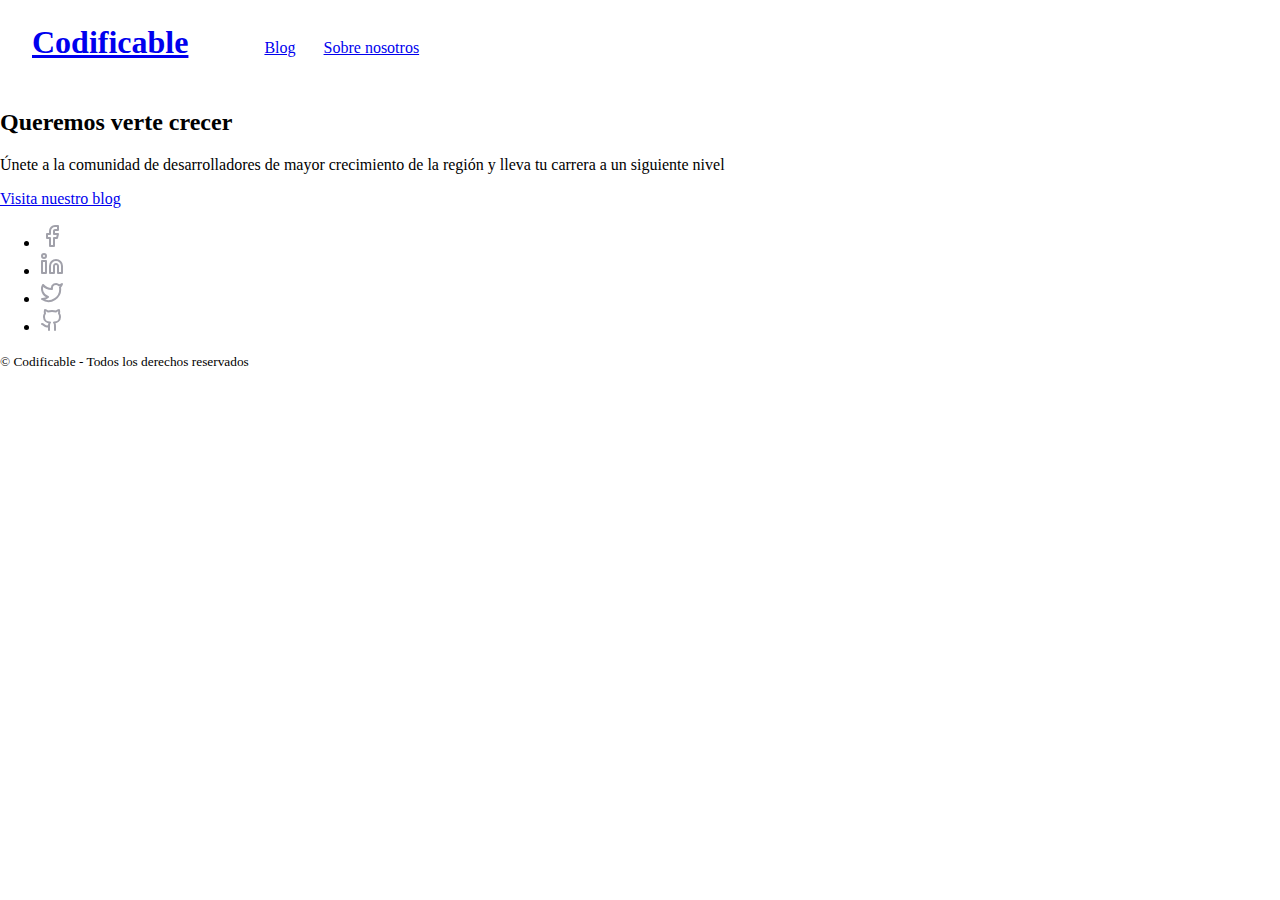
==== index.html @ c132bf90 "feat: add styles for header" ====
<!DOCTYPE html>
<html lang="en">
  <head>
    <meta charset="UTF-8" />
    <meta name="viewport" content="width=device-width, initial-scale=1.0" />
    <title>Codificable</title>
    <link rel="stylesheet" href="style.css" />
  </head>
  <body>
    <header class="header">
      <h1 class="logo"><a href="/index.html">Codificable</a></h1>
      <nav class="navigation">
        <ul>
          <li><a href="/blog/index.html">Blog</a></li>
          <li><a href="#">Sobre nosotros</a></li>
        </ul>
      </nav>
    </header>
    <main>
      <div>
        <h2>Queremos verte crecer</h2>
        <p>
          Únete a la comunidad de desarrolladores de mayor crecimiento de la
          región y lleva tu carrera a un siguiente nivel
        </p>
        <a href="/blog/index.html">Visita nuestro blog</a>
      </div>
    </main>
    <footer>
      <ul>
        <li>
          <a href="#"
            ><img src="/assets/icons/facebook.svg" alt="Facebook icon"
          /></a>
        </li>
        <li>
          <a href="#"
            ><img src="/assets/icons/linkedin.svg" alt="LinkedIn icon"
          /></a>
        </li>
        <li>
          <a href="#"
            ><img src="/assets/icons/twitter.svg" alt="Twitter icon"
          /></a>
        </li>
        <li>
          <a href="#"
            ><img src="/assets/icons/github.svg" alt="GitHub icon"
          /></a>
        </li>
      </ul>
      <small>&copy; Codificable - Todos los derechos reservados</small>
    </footer>
  </body>
</html>
---- style.css ----
body {
  margin: 0;
}

/* HEADER */
.header {
  padding: 24px 32px;
}

.header > * {
  display: inline-block;
}

.logo {
  margin: 0;
  margin-right: 64px;
}

.navigation ul {
  list-style: none;
  padding: 0;
  margin: 0;
}

.navigation li {
  display: inline-block;
  padding: 8px;
  margin-right: 8px;
}
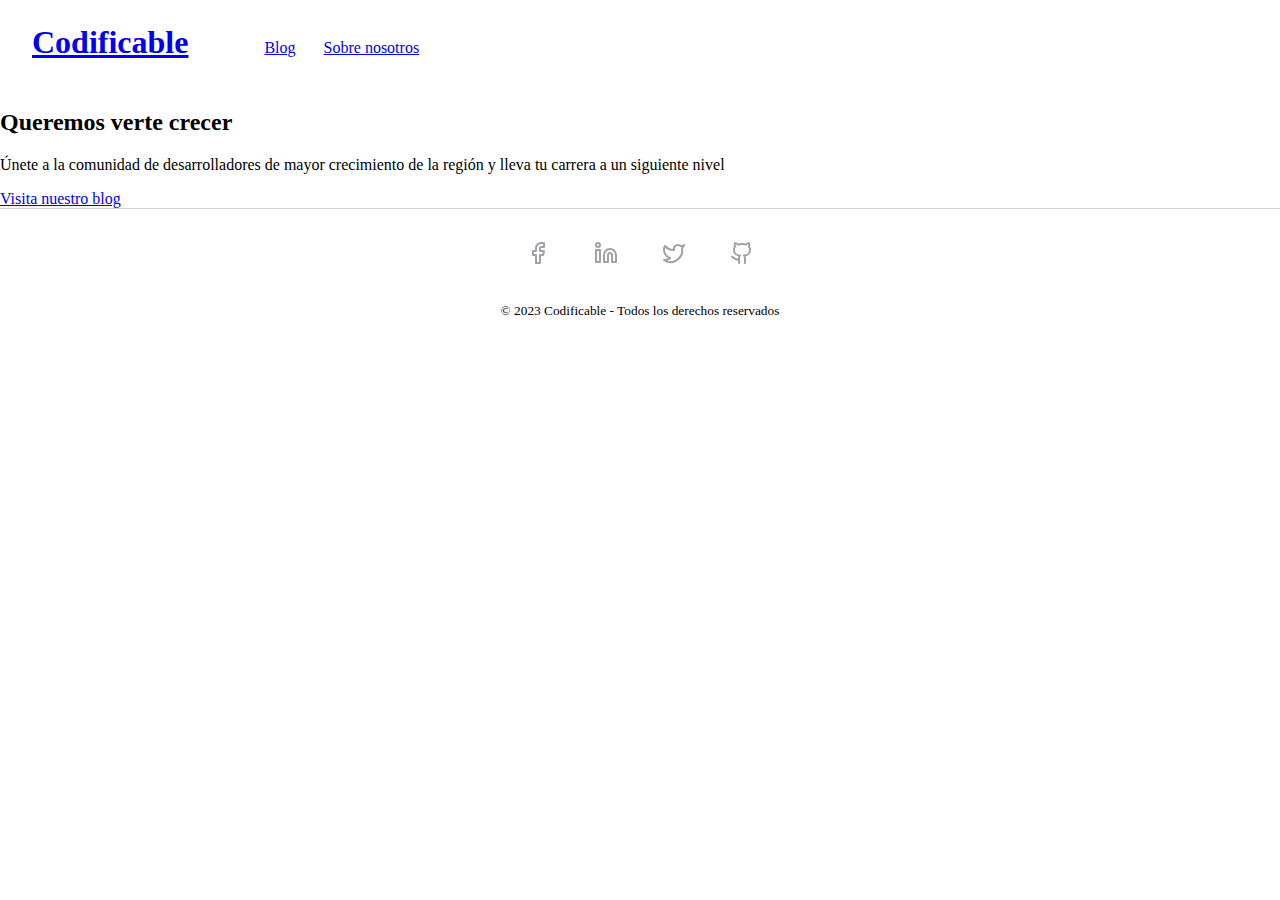
==== commit c7f6d244: "feat: add styles for footer" ====
--- a/index.html
+++ b/index.html
@@ -26,8 +26,8 @@
         <a href="/blog/index.html">Visita nuestro blog</a>
       </div>
     </main>
-    <footer>
-      <ul>
+    <footer class="footer">
+      <ul class="social-links">
         <li>
           <a href="#"
             ><img src="/assets/icons/facebook.svg" alt="Facebook icon"
@@ -49,7 +49,7 @@
           /></a>
         </li>
       </ul>
-      <small>&copy; Codificable - Todos los derechos reservados</small>
+      <small>&copy; 2023 Codificable - Todos los derechos reservados</small>
     </footer>
   </body>
 </html>
--- a/style.css
+++ b/style.css
@@ -1,10 +1,21 @@
+* {
+  box-sizing: border-box;
+}
+
+html {
+  height: 100%;
+}
+
 body {
   margin: 0;
+  height: 100%;
 }
 
 /* HEADER */
 .header {
   padding: 24px 32px;
+  max-width: 1280px;
+  margin-inline: auto;
 }
 
 .header > * {
@@ -27,3 +38,30 @@
   padding: 8px;
   margin-right: 8px;
 }
+
+/* Footer */
+
+.footer {
+  padding: 32px;
+  text-align: center;
+  max-width: 1280px;
+  margin-inline: auto;
+  border-top: 1px solid #d4d4d8;
+}
+
+.social-links {
+  list-style: none;
+  margin: 0 auto;
+  margin-bottom: 32px;
+  padding: 0;
+  width: fit-content;
+}
+
+.social-links li {
+  display: inline-block;
+  margin-right: 40px;
+}
+
+.social-links li:last-child {
+  margin-right: 0px;
+}
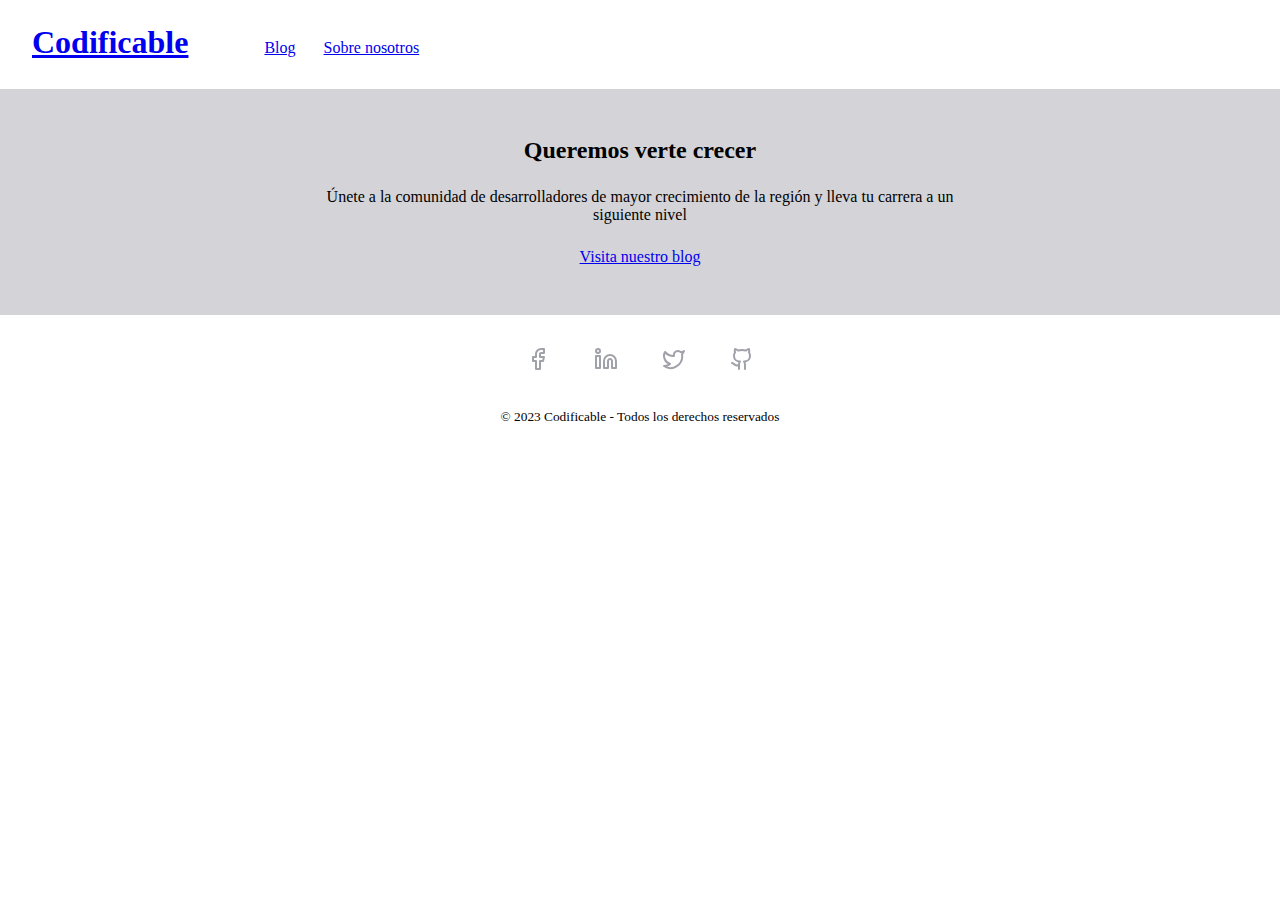
==== commit 16f16960: "feat: refactor using BEM + content styles" ====
--- a/index.html
+++ b/index.html
@@ -8,7 +8,7 @@
   </head>
   <body>
     <header class="header">
-      <h1 class="logo"><a href="/index.html">Codificable</a></h1>
+      <h1 class="header__logo"><a href="/index.html">Codificable</a></h1>
       <nav class="navigation">
         <ul>
           <li><a href="/blog/index.html">Blog</a></li>
@@ -16,17 +16,23 @@
         </ul>
       </nav>
     </header>
+
     <main>
-      <div>
-        <h2>Queremos verte crecer</h2>
-        <p>
-          Únete a la comunidad de desarrolladores de mayor crecimiento de la
-          región y lleva tu carrera a un siguiente nivel
-        </p>
-        <a href="/blog/index.html">Visita nuestro blog</a>
-      </div>
+      <section class="section hero">
+        <div class="container">
+          <div class="hero__content hero--center">
+            <h2 class="hero__title">Queremos verte crecer</h2>
+            <p class="hero__lead">
+              Únete a la comunidad de desarrolladores de mayor crecimiento de la
+              región y lleva tu carrera a un siguiente nivel
+            </p>
+            <a href="/blog/index.html">Visita nuestro blog</a>
+          </div>
+        </div>
+      </section>
     </main>
-    <footer class="footer">
+
+    <footer class="container footer">
       <ul class="social-links">
         <li>
           <a href="#"
--- a/style.css
+++ b/style.css
@@ -1,17 +1,25 @@
+/* General Styles */
 * {
   box-sizing: border-box;
 }
 
-html {
-  height: 100%;
-}
-
 body {
   margin: 0;
-  height: 100%;
-}
-
-/* HEADER */
+}
+
+/* General Blocks */
+
+.section {
+  padding-block: 48px;
+}
+
+.container {
+  padding-inline: 32px;
+  max-width: 1280px;
+  margin-inline: auto;
+}
+
+/* Header */
 .header {
   padding: 24px 32px;
   max-width: 1280px;
@@ -22,10 +30,12 @@
   display: inline-block;
 }
 
-.logo {
+.header__logo {
   margin: 0;
   margin-right: 64px;
 }
+
+/* Navigation */
 
 .navigation ul {
   list-style: none;
@@ -42,17 +52,19 @@
 /* Footer */
 
 .footer {
-  padding: 32px;
+  padding-block: 32px;
   text-align: center;
-  max-width: 1280px;
-  margin-inline: auto;
   border-top: 1px solid #d4d4d8;
 }
 
+.footer .social-links {
+  margin: 0 auto;
+  margin-bottom: 32px;
+}
+
+/* Social Links */
 .social-links {
   list-style: none;
-  margin: 0 auto;
-  margin-bottom: 32px;
   padding: 0;
   width: fit-content;
 }
@@ -65,3 +77,261 @@
 .social-links li:last-child {
   margin-right: 0px;
 }
+
+/* Hero */
+
+.hero {
+  background-color: #d4d4d8;
+}
+
+.container {
+  padding-inline: 32px;
+  max-width: 1280px;
+  margin-inline: auto;
+}
+
+.hero__content {
+  max-width: 672px;
+}
+
+.hero__title {
+  margin-top: 0;
+  margin-bottom: 24px;
+}
+
+.hero__lead {
+  margin-block: 24px;
+}
+
+.hero--center {
+  text-align: center;
+  margin-inline: auto;
+}
+
+/* Articles section */
+
+.articles-section {
+  max-width: 672px;
+  margin-inline: auto;
+}
+
+.articles-section > hr {
+  margin-block: 48px;
+}
+
+.articles-section__title {
+  margin: 0;
+}
+
+/* Article summary */
+
+.article-summary {
+  max-width: 576px;
+}
+
+.article-summary .article-metadata {
+  margin-bottom: 12px;
+}
+
+/* Article metadata */
+
+.article-metadata__date {
+  margin-right: 16px;
+}
+
+/* Category tag */
+.category-tag {
+  display: inline-block;
+  padding: 6px 12px;
+  background-color: #fafafa;
+  border-radius: 9999px;
+}
+
+.article-summary__content {
+  display: block;
+}
+
+.article-summary__title {
+  margin-top: 0px;
+  margin-bottom: 20px;
+}
+
+.article-summary__text {
+  margin-top: 20px;
+  margin-bottom: 0px;
+}
+
+.article-summary__footer {
+  margin-top: 32px;
+}
+
+/* Author */
+
+.author > * {
+  display: inline-block;
+}
+
+.author__avatar {
+  width: 48px;
+  height: 48px;
+  object-fit: cover;
+  border-radius: 50%;
+}
+
+.author__info {
+  margin-left: 16px;
+}
+
+.author__info > * {
+  display: block;
+}
+
+/* Article section */
+
+.article {
+  max-width: 672px;
+  margin-inline: auto;
+}
+
+.article__header {
+  margin-bottom: 16px;
+}
+
+.article__header .article-metadata {
+  margin-bottom: 8px;
+}
+
+/* Content */
+
+.content h1 {
+  margin-top: 0;
+  margin-bottom: 32px;
+}
+
+.content h2 {
+  margin-top: 48px;
+  margin-bottom: 24px;
+}
+
+.content h3 {
+  margin-top: 32px;
+  margin-bottom: 12px;
+}
+
+.content h3 {
+  margin-top: 24px;
+  margin-bottom: 8px;
+}
+
+.content h2 + *,
+.content h3 + *,
+.content h4 + * {
+  margin-top: 0;
+}
+
+.content img {
+  display: block;
+  max-width: 100%;
+  height: auto;
+  margin-block: 32px;
+  border-radius: 6px;
+}
+
+.content figure {
+  margin-block: 32px;
+}
+
+.content figure img {
+  margin-block: 0;
+}
+
+.content figure figcaption {
+  margin-top: 12;
+  margin-bottom: 0;
+}
+
+.content ol,
+.content ul {
+  margin-block: 20px;
+  padding-left: 32px;
+}
+
+.content li {
+  margin-block: 8px;
+}
+
+.content li p {
+  margin-block: 12px;
+}
+
+.content hr {
+  margin-block: 48px;
+}
+
+.content p {
+  margin-block: 20px;
+}
+
+.content code::before,
+.content code::after {
+  content: "`";
+}
+
+.content pre {
+  margin-block: 24px;
+  padding: 12px 16px;
+  background: #27272a;
+  border-radius: 6px;
+  color: #e4e4e7;
+  overflow: auto;
+}
+
+.content pre code::before,
+.content pre code::after {
+  content: unset;
+}
+
+.content table {
+  margin-block: 32px;
+  width: 100%;
+  text-align: left;
+  border-collapse: collapse;
+}
+
+.content th {
+  padding: 0 8px 8px;
+}
+
+.content th:first-child,
+.content td:first-child {
+  padding-left: 0;
+}
+
+.content th:last-child,
+.content td:last-child {
+  padding-right: 0;
+}
+
+.content td {
+  padding: 8px;
+}
+
+.content th {
+  border-bottom: 1px solid #d4d4d8;
+}
+
+.content td {
+  border-bottom: 1px solid #e4e4e7;
+}
+
+.content tr:last-child td {
+  border-bottom: unset;
+}
+
+.content > *:first-child {
+  margin-top: 0;
+}
+
+.content > *:last-child {
+  margin-bottom: 0;
+}
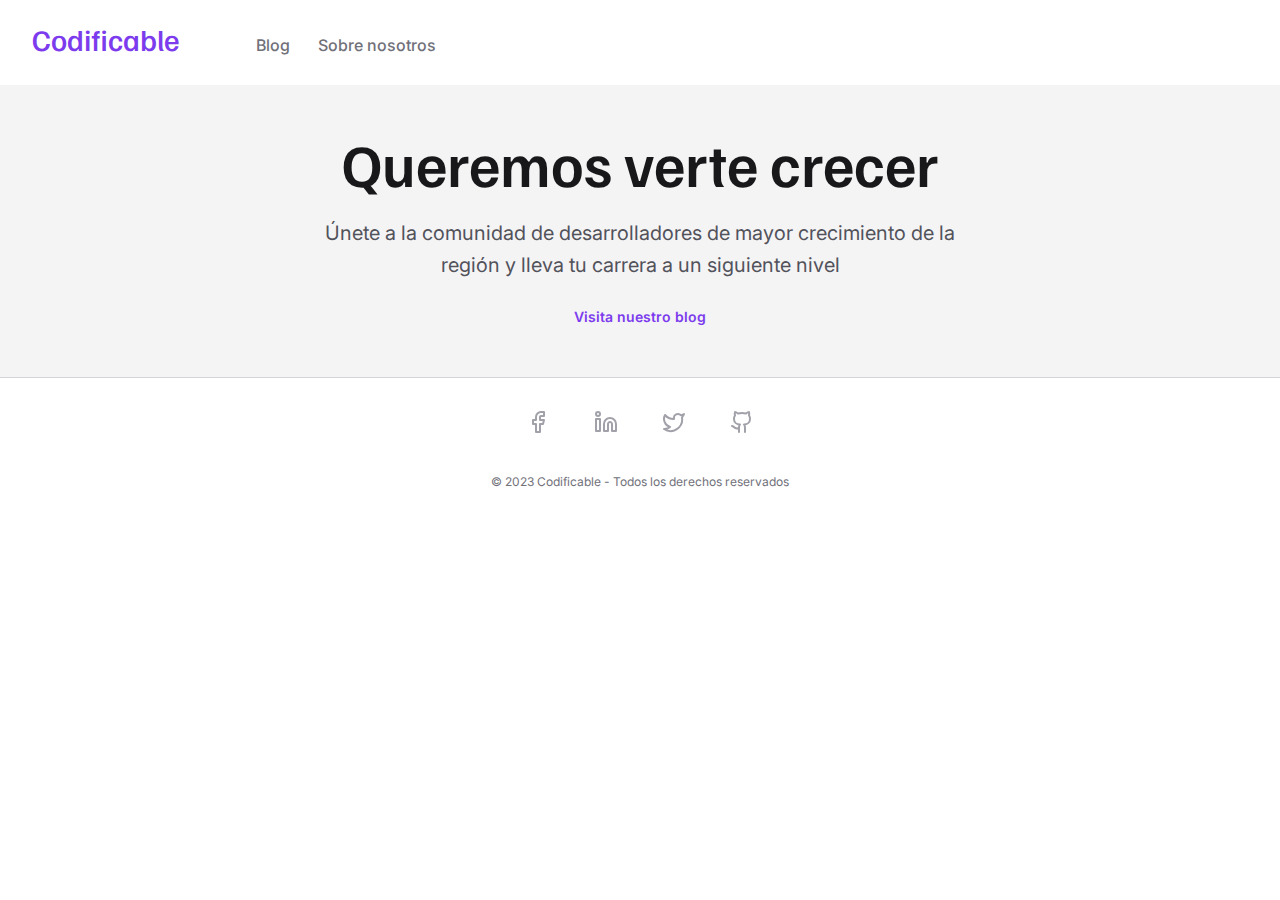
==== commit f086328d: "feat: add typography and colors" ====
--- a/index.html
+++ b/index.html
@@ -26,7 +26,9 @@
               Únete a la comunidad de desarrolladores de mayor crecimiento de la
               región y lleva tu carrera a un siguiente nivel
             </p>
-            <a href="/blog/index.html">Visita nuestro blog</a>
+            <a href="/blog/index.html" class="hero__link"
+              >Visita nuestro blog</a
+            >
           </div>
         </div>
       </section>
@@ -55,7 +57,9 @@
           /></a>
         </li>
       </ul>
-      <small>&copy; 2023 Codificable - Todos los derechos reservados</small>
+      <small class="footer__text"
+        >&copy; 2023 Codificable - Todos los derechos reservados</small
+      >
     </footer>
   </body>
 </html>
--- a/style.css
+++ b/style.css
@@ -1,3 +1,7 @@
+@import url("https://fonts.googleapis.com/css2?family=Inter:wght@400;500;600;700&display=swap");
+@import url("https://fonts.googleapis.com/css2?family=Familjen+Grotesk:wght@600&display=swap");
+@import url("https://fonts.googleapis.com/css2?family=Source+Code+Pro:wght@400;600&display=swap");
+
 /* General Styles */
 * {
   box-sizing: border-box;
@@ -5,6 +9,8 @@
 
 body {
   margin: 0;
+  font-family: "Inter", sans-serif;
+  color: hsla(240, 5%, 34%, 1);
 }
 
 /* General Blocks */
@@ -33,6 +39,21 @@
 .header__logo {
   margin: 0;
   margin-right: 64px;
+
+  color: hsla(262, 83%, 58%, 1);
+  font-family: "Familjen Grotesk", sans-serif;
+  font-size: 30px;
+  font-weight: 500;
+  line-height: 1; /* 100% */
+}
+
+.header__logo a {
+  text-decoration: none;
+  color: inherit;
+}
+
+.header__logo a:hover {
+  color: hsla(263, 70%, 50%, 1);
 }
 
 /* Navigation */
@@ -41,6 +62,11 @@
   list-style: none;
   padding: 0;
   margin: 0;
+
+  color: hsla(240, 4%, 46%, 1);
+  font-size: 16px;
+  font-weight: 500;
+  line-height: 1; /* 100% */
 }
 
 .navigation li {
@@ -49,12 +75,36 @@
   margin-right: 8px;
 }
 
+.navigation a {
+  color: inherit;
+  text-decoration: none;
+}
+
+.navigation a:hover {
+  color: hsla(240, 5%, 34%, 1);
+}
+
+.navigation .active a {
+  color: hsla(262, 83%, 58%, 1);
+}
+
+.navigation .active a:hover {
+  color: hsla(263, 70%, 50%, 1);
+}
+
 /* Footer */
 
 .footer {
   padding-block: 32px;
   text-align: center;
-  border-top: 1px solid #d4d4d8;
+  border-top: 1px solid hsl(240, 5%, 84%);
+
+  color: hsla(240, 4%, 46%, 1);
+}
+
+.footer__text {
+  font-size: 12px;
+  line-height: 20px;
 }
 
 .footer .social-links {
@@ -81,7 +131,7 @@
 /* Hero */
 
 .hero {
-  background-color: #d4d4d8;
+  background-color: hsla(240, 5%, 96%, 1);
 }
 
 .container {
@@ -97,10 +147,32 @@
 .hero__title {
   margin-top: 0;
   margin-bottom: 24px;
+
+  color: hsl(240, 6%, 10%);
+  font-family: "Familjen Grotesk", sans-serif;
+  font-size: 60px;
+  font-weight: 600;
+  line-height: 60px; /* 100% */
 }
 
 .hero__lead {
   margin-block: 24px;
+
+  font-size: 20px;
+  line-height: 32px; /* 160% */
+}
+
+.hero__link {
+  color: hsl(262, 83%, 58%);
+  font-size: 14px;
+  font-weight: 600;
+  line-height: 24px; /* 171.429% */
+  text-decoration: none;
+}
+
+.hero__link:hover {
+  color: hsla(263, 70%, 50%, 1);
+  text-decoration: underline;
 }
 
 .hero--center {
@@ -117,10 +189,17 @@
 
 .articles-section > hr {
   margin-block: 48px;
+  border: 1px solid hsla(240, 6%, 90%, 1);
 }
 
 .articles-section__title {
   margin: 0;
+
+  color: hsl(240, 6%, 10%);
+  font-size: 36px;
+  font-weight: 700;
+  line-height: 40px; /* 111.111% */
+  letter-spacing: -0.9px;
 }
 
 /* Article summary */
@@ -137,28 +216,49 @@
 
 .article-metadata__date {
   margin-right: 16px;
+
+  font-size: 12px;
+  line-height: 16px; /* 133.333% */
 }
 
 /* Category tag */
 .category-tag {
   display: inline-block;
   padding: 6px 12px;
-  background-color: #fafafa;
+  background-color: hsla(0, 0%, 98%, 1);
   border-radius: 9999px;
+
+  font-size: 12px;
+  line-height: 16px; /* 133.333% */
+  color: hsla(240, 5%, 34%, 1);
 }
 
 .article-summary__content {
   display: block;
+  color: inherit;
+  text-decoration: none;
 }
 
 .article-summary__title {
   margin-top: 0px;
   margin-bottom: 20px;
+
+  color: hsl(240, 6%, 10%);
+  font-size: 18px;
+  font-weight: 600;
+  line-height: 24px; /* 133.333% */
+}
+
+.article-summary__content:hover .article-summary__title {
+  color: hsla(263, 70%, 50%, 1);
 }
 
 .article-summary__text {
   margin-top: 20px;
   margin-bottom: 0px;
+
+  font-size: 14px;
+  line-height: 24px; /* 171.429% */
 }
 
 .article-summary__footer {
@@ -180,10 +280,18 @@
 
 .author__info {
   margin-left: 16px;
+
+  font-size: 14px;
+  line-height: 24px; /* 171.429% */
 }
 
 .author__info > * {
   display: block;
+}
+
+.author_name {
+  color: hsl(240, 6%, 10%);
+  font-weight: 600;
 }
 
 /* Article section */
@@ -203,24 +311,50 @@
 
 /* Content */
 
+.content {
+  color: hsl(240, 5%, 26%);
+  font-size: 16px;
+  line-height: 28px;
+}
+
 .content h1 {
   margin-top: 0;
   margin-bottom: 32px;
+
+  color: hsl(240, 6%, 10%);
+  font-weight: 800;
+  font-size: 36px;
+  line-height: 40px;
 }
 
 .content h2 {
   margin-top: 48px;
   margin-bottom: 24px;
+
+  color: hsl(240, 6%, 10%);
+  font-weight: 700;
+  font-size: 24px;
+  line-height: 32px;
 }
 
 .content h3 {
   margin-top: 32px;
   margin-bottom: 12px;
-}
-
-.content h3 {
+
+  color: hsl(240, 6%, 10%);
+  font-weight: 600;
+  font-size: 20px;
+  line-height: 32px;
+}
+
+.content h4 {
   margin-top: 24px;
   margin-bottom: 8px;
+
+  color: hsl(240, 6%, 10%);
+  font-weight: 600;
+  font-size: 16px;
+  line-height: 24px;
 }
 
 .content h2 + *,
@@ -248,6 +382,10 @@
 .content figure figcaption {
   margin-top: 12;
   margin-bottom: 0;
+
+  color: hsl(240, 4%, 46%);
+  font-size: 14px;
+  line-height: 20px; /* 142.857% */
 }
 
 .content ol,
@@ -260,6 +398,14 @@
   margin-block: 8px;
 }
 
+.content ul li::marker {
+  color: hsla(252, 95%, 85%, 1);
+}
+
+.content ol li::marker {
+  color: hsla(258, 90%, 66%, 1);
+}
+
 .content li p {
   margin-block: 12px;
 }
@@ -270,6 +416,24 @@
 
 .content p {
   margin-block: 20px;
+}
+
+.content strong {
+  color: hsla(240, 6%, 10%, 1);
+  font-weight: 600;
+}
+
+.content a {
+  color: hsla(262, 83%, 58%, 1);
+  font-weight: 500;
+}
+
+.content code {
+  color: hsl(240, 6%, 10%);
+  font-family: "Source Code Pro", monospace;
+  font-size: 14px;
+  font-weight: 600;
+  line-height: 28px;
 }
 
 .content code::before,
@@ -282,8 +446,16 @@
   padding: 12px 16px;
   background: #27272a;
   border-radius: 6px;
-  color: #e4e4e7;
   overflow: auto;
+
+  color: hsl(240, 6%, 90%);
+  font-family: "Source Code Pro", monospace;
+  font-size: 14px;
+  line-height: 28px; /* 200% */
+}
+
+.content pre code {
+  all: unset;
 }
 
 .content pre code::before,
@@ -300,6 +472,11 @@
 
 .content th {
   padding: 0 8px 8px;
+
+  color: hsl(240, 6%, 10%);
+  font-size: 14px;
+  font-weight: 600;
+  line-height: 24px; /* 171.429% */
 }
 
 .content th:first-child,
@@ -314,14 +491,19 @@
 
 .content td {
   padding: 8px;
+
+  color: hsl(240, 6%, 10%);
+  font-size: 14px;
+  font-weight: 400;
+  line-height: 24px; /* 171.429% */
 }
 
 .content th {
-  border-bottom: 1px solid #d4d4d8;
+  border-bottom: 1px solid hsl(240, 5%, 84%);
 }
 
 .content td {
-  border-bottom: 1px solid #e4e4e7;
+  border-bottom: 1px solid hsl(240, 6%, 90%);
 }
 
 .content tr:last-child td {
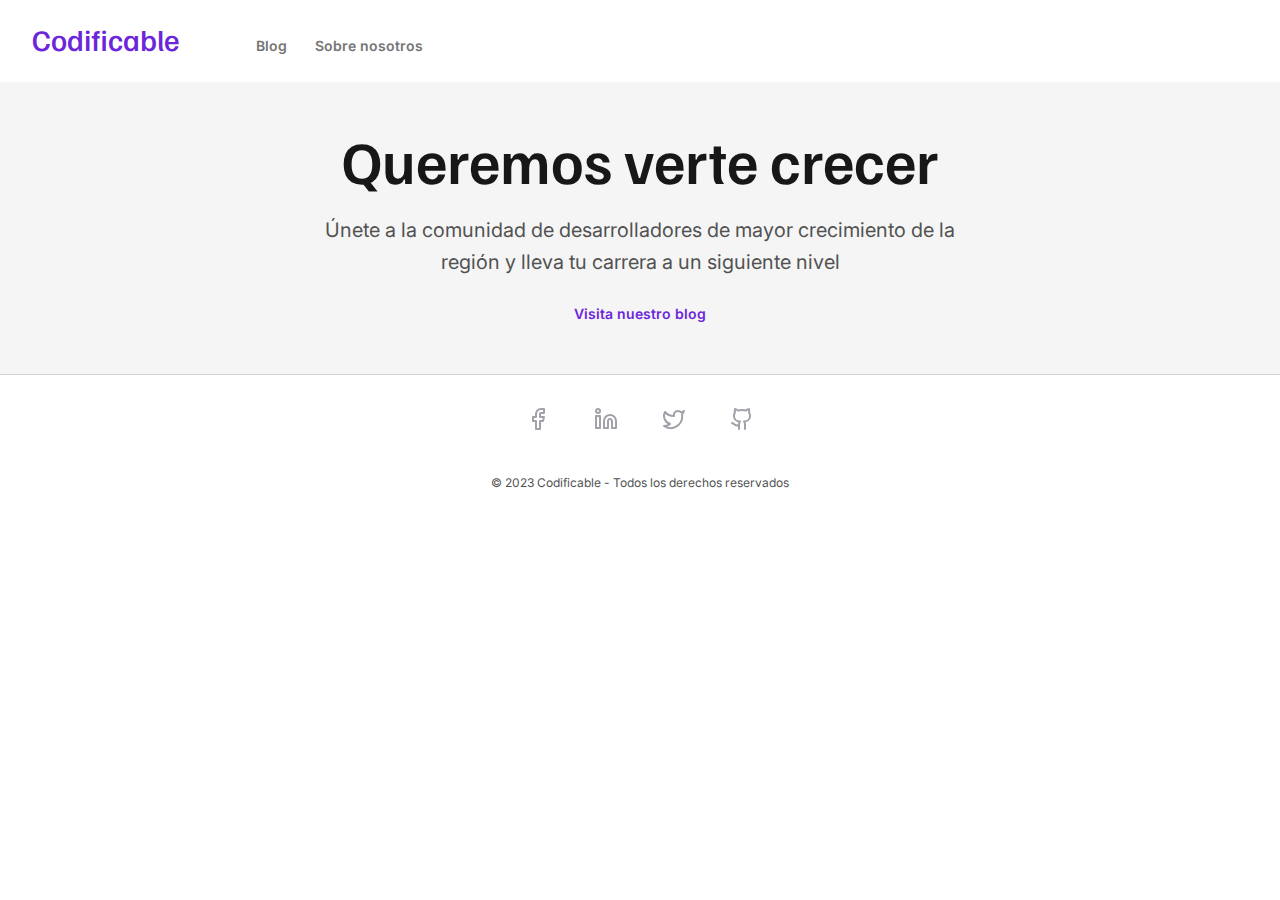
==== commit bbcc5059: "chore: update C12 solution" ====
--- a/index.html
+++ b/index.html
@@ -1,10 +1,16 @@
 <!DOCTYPE html>
-<html lang="en">
+<html lang="es">
   <head>
     <meta charset="UTF-8" />
     <meta name="viewport" content="width=device-width, initial-scale=1.0" />
     <title>Codificable</title>
     <link rel="stylesheet" href="style.css" />
+    <link rel="preconnect" href="https://fonts.googleapis.com" />
+    <link rel="preconnect" href="https://fonts.gstatic.com" crossorigin />
+    <link
+      href="https://fonts.googleapis.com/css2?family=Familjen+Grotesk:wght@400;500;600&family=Inter:wght@400;500;600;700&family=Source+Code+Pro:wght@400;500;600&display=swap"
+      rel="stylesheet"
+    />
   </head>
   <body>
     <header class="header">
@@ -26,9 +32,7 @@
               Únete a la comunidad de desarrolladores de mayor crecimiento de la
               región y lleva tu carrera a un siguiente nivel
             </p>
-            <a href="/blog/index.html" class="hero__link"
-              >Visita nuestro blog</a
-            >
+            <a href="/blog/index.html">Visita nuestro blog</a>
           </div>
         </div>
       </section>
@@ -57,7 +61,7 @@
           /></a>
         </li>
       </ul>
-      <small class="footer__text"
+      <small class="footer__copy"
         >&copy; 2023 Codificable - Todos los derechos reservados</small
       >
     </footer>
--- a/style.css
+++ b/style.css
@@ -1,16 +1,29 @@
-@import url("https://fonts.googleapis.com/css2?family=Inter:wght@400;500;600;700&display=swap");
-@import url("https://fonts.googleapis.com/css2?family=Familjen+Grotesk:wght@600&display=swap");
-@import url("https://fonts.googleapis.com/css2?family=Source+Code+Pro:wght@400;600&display=swap");
-
 /* General Styles */
+
 * {
   box-sizing: border-box;
+  margin: 0;
+  padding: 0;
 }
 
 body {
-  margin: 0;
+  color: hsl(0, 0%, 32%);
   font-family: "Inter", sans-serif;
-  color: hsla(240, 5%, 34%, 1);
+  font-size: 0.875rem; /* 14px */
+  line-height: 1.5rem; /* 24px */
+}
+
+hr {
+  margin-block: 48px;
+}
+
+a {
+  color: hsl(263, 70%, 50%);
+  font-size: 0.875rem;
+  font-weight: 600;
+  line-height: 1.5rem; /* 171.429% */
+
+  text-decoration: none;
 }
 
 /* General Blocks */
@@ -39,57 +52,51 @@
 .header__logo {
   margin: 0;
   margin-right: 64px;
-
-  color: hsla(262, 83%, 58%, 1);
+}
+
+.header__logo a {
+  color: hsl(263, 70%, 50%);
   font-family: "Familjen Grotesk", sans-serif;
-  font-size: 30px;
+  font-size: 1.875rem;
   font-weight: 500;
-  line-height: 1; /* 100% */
-}
-
-.header__logo a {
+  line-height: 1.875rem; /* 100% */
+
   text-decoration: none;
+}
+
+.header__logo:hover a {
+  color: hsla(263, 70%, 60%, 1);
+}
+
+/* Navigation */
+
+.navigation a {
   color: inherit;
-}
-
-.header__logo a:hover {
-  color: hsla(263, 70%, 50%, 1);
-}
-
-/* Navigation */
+  text-decoration: none;
+}
 
 .navigation ul {
   list-style: none;
   padding: 0;
   margin: 0;
 
-  color: hsla(240, 4%, 46%, 1);
-  font-size: 16px;
+  color: hsl(0, 0%, 46%);
+  font-size: 1rem;
   font-weight: 500;
-  line-height: 1; /* 100% */
+  line-height: 1rem; /* 100% */
 }
 
 .navigation li {
   display: inline-block;
+  margin-right: 8px;
+}
+
+.navigation a {
   padding: 8px;
-  margin-right: 8px;
-}
-
-.navigation a {
-  color: inherit;
-  text-decoration: none;
 }
 
 .navigation a:hover {
-  color: hsla(240, 5%, 34%, 1);
-}
-
-.navigation .active a {
-  color: hsla(262, 83%, 58%, 1);
-}
-
-.navigation .active a:hover {
-  color: hsla(263, 70%, 50%, 1);
+  color: hsla(0, 0%, 32%, 1);
 }
 
 /* Footer */
@@ -97,19 +104,17 @@
 .footer {
   padding-block: 32px;
   text-align: center;
-  border-top: 1px solid hsl(240, 5%, 84%);
-
-  color: hsla(240, 4%, 46%, 1);
-}
-
-.footer__text {
-  font-size: 12px;
-  line-height: 20px;
+  border-top: 1px solid #d4d4d8;
 }
 
 .footer .social-links {
   margin: 0 auto;
   margin-bottom: 32px;
+}
+
+.footer__copy {
+  font-size: 0.75rem;
+  line-height: 1.25rem; /* 166.667% */
 }
 
 /* Social Links */
@@ -131,7 +136,7 @@
 /* Hero */
 
 .hero {
-  background-color: hsla(240, 5%, 96%, 1);
+  background-color: #f5f5f5;
 }
 
 .container {
@@ -148,31 +153,18 @@
   margin-top: 0;
   margin-bottom: 24px;
 
-  color: hsl(240, 6%, 10%);
+  color: hsl(0, 0%, 9%);
   font-family: "Familjen Grotesk", sans-serif;
-  font-size: 60px;
-  font-weight: 600;
-  line-height: 60px; /* 100% */
+  font-size: 3.75rem;
+  font-weight: 600;
+  line-height: 3.75rem; /* 100% */
 }
 
 .hero__lead {
   margin-block: 24px;
 
-  font-size: 20px;
-  line-height: 32px; /* 160% */
-}
-
-.hero__link {
-  color: hsl(262, 83%, 58%);
-  font-size: 14px;
-  font-weight: 600;
-  line-height: 24px; /* 171.429% */
-  text-decoration: none;
-}
-
-.hero__link:hover {
-  color: hsla(263, 70%, 50%, 1);
-  text-decoration: underline;
+  font-size: 1.25rem;
+  line-height: 2rem; /* 160% */
 }
 
 .hero--center {
@@ -187,19 +179,14 @@
   margin-inline: auto;
 }
 
-.articles-section > hr {
-  margin-block: 48px;
-  border: 1px solid hsla(240, 6%, 90%, 1);
-}
-
 .articles-section__title {
   margin: 0;
 
-  color: hsl(240, 6%, 10%);
-  font-size: 36px;
+  color: hsl(0, 0%, 9%);
+  font-size: 2.25rem;
   font-weight: 700;
-  line-height: 40px; /* 111.111% */
-  letter-spacing: -0.9px;
+  line-height: 2.5rem; /* 111.111% */
+  letter-spacing: -0.025em;
 }
 
 /* Article summary */
@@ -208,7 +195,7 @@
   max-width: 576px;
 }
 
-.article-summary .article-metadata {
+.article-metadata {
   margin-bottom: 12px;
 }
 
@@ -217,48 +204,47 @@
 .article-metadata__date {
   margin-right: 16px;
 
-  font-size: 12px;
-  line-height: 16px; /* 133.333% */
+  font-size: 0.75rem;
+  line-height: 1rem; /* 133.333% */
 }
 
 /* Category tag */
 .category-tag {
   display: inline-block;
   padding: 6px 12px;
-  background-color: hsla(0, 0%, 98%, 1);
+  background-color: hsl(0, 0%, 98%);
   border-radius: 9999px;
 
-  font-size: 12px;
-  line-height: 16px; /* 133.333% */
-  color: hsla(240, 5%, 34%, 1);
+  font-size: 0.75rem;
+  line-height: 1rem; /* 133.333% */
+}
+
+.summary-content:hover .article-summary__title {
+  color: hsla(263, 70%, 60%, 1);
 }
 
 .article-summary__content {
   display: block;
-  color: inherit;
-  text-decoration: none;
 }
 
 .article-summary__title {
   margin-top: 0px;
   margin-bottom: 20px;
 
-  color: hsl(240, 6%, 10%);
-  font-size: 18px;
-  font-weight: 600;
-  line-height: 24px; /* 133.333% */
-}
-
-.article-summary__content:hover .article-summary__title {
-  color: hsla(263, 70%, 50%, 1);
+  color: hsl(0, 0%, 9%);
+  font-size: 1.125rem;
+  font-weight: 600;
+  line-height: 1.5rem; /* 133.333% */
 }
 
 .article-summary__text {
   margin-top: 20px;
   margin-bottom: 0px;
 
-  font-size: 14px;
-  line-height: 24px; /* 171.429% */
+  color: hsla(0, 0%, 32%, 1);
+  font-size: 0.875rem;
+  font-weight: 400;
+  line-height: 1.5rem; /* 171.429% */
 }
 
 .article-summary__footer {
@@ -280,17 +266,17 @@
 
 .author__info {
   margin-left: 16px;
-
-  font-size: 14px;
-  line-height: 24px; /* 171.429% */
 }
 
 .author__info > * {
   display: block;
-}
-
-.author_name {
-  color: hsl(240, 6%, 10%);
+
+  font-size: 0.875rem;
+  line-height: 1.5rem; /* 171.429% */
+}
+
+.author__name {
+  color: hsl(0, 0%, 9%);
   font-weight: 600;
 }
 
@@ -311,56 +297,48 @@
 
 /* Content */
 
+/* General styles */
 .content {
-  color: hsl(240, 5%, 26%);
-  font-size: 16px;
-  line-height: 28px;
+  color: hsl(0, 0%, 9%);
+  font-size: 1rem;
+  font-weight: 400;
+  line-height: 1.75rem; /* 175% */
 }
 
 .content h1 {
   margin-top: 0;
   margin-bottom: 32px;
 
-  color: hsl(240, 6%, 10%);
+  font-size: 2.25rem;
   font-weight: 800;
-  font-size: 36px;
-  line-height: 40px;
+  line-height: 2.5rem; /* 111.111% */
 }
 
 .content h2 {
   margin-top: 48px;
   margin-bottom: 24px;
 
-  color: hsl(240, 6%, 10%);
+  font-size: 1.5rem;
   font-weight: 700;
-  font-size: 24px;
-  line-height: 32px;
+  line-height: 2rem; /* 133.333% */
 }
 
 .content h3 {
   margin-top: 32px;
   margin-bottom: 12px;
 
-  color: hsl(240, 6%, 10%);
-  font-weight: 600;
-  font-size: 20px;
-  line-height: 32px;
+  font-size: 1.25rem;
+  font-weight: 600;
+  line-height: 2rem; /* 160% */
 }
 
 .content h4 {
   margin-top: 24px;
   margin-bottom: 8px;
 
-  color: hsl(240, 6%, 10%);
-  font-weight: 600;
-  font-size: 16px;
-  line-height: 24px;
-}
-
-.content h2 + *,
-.content h3 + *,
-.content h4 + * {
-  margin-top: 0;
+  font-size: 1rem;
+  font-weight: 600;
+  line-height: 1.5rem; /* 150% */
 }
 
 .content img {
@@ -383,9 +361,9 @@
   margin-top: 12;
   margin-bottom: 0;
 
-  color: hsl(240, 4%, 46%);
-  font-size: 14px;
-  line-height: 20px; /* 142.857% */
+  color: hsl(0, 0%, 32%);
+  font-size: 0.875rem;
+  line-height: 1.25rem; /* 142.857% */
 }
 
 .content ol,
@@ -394,18 +372,14 @@
   padding-left: 32px;
 }
 
+.content li::marker {
+  color: hsla(258, 90%, 66%, 1);
+}
+
 .content li {
   margin-block: 8px;
 }
 
-.content ul li::marker {
-  color: hsla(252, 95%, 85%, 1);
-}
-
-.content ol li::marker {
-  color: hsla(258, 90%, 66%, 1);
-}
-
 .content li p {
   margin-block: 12px;
 }
@@ -414,26 +388,24 @@
   margin-block: 48px;
 }
 
+.content strong {
+  font-weight: 600;
+}
+
+.content a {
+  color: hsl(263, 70%, 50%);
+  font-weight: 500;
+  text-decoration-line: underline;
+}
+
 .content p {
   margin-block: 20px;
 }
 
-.content strong {
-  color: hsla(240, 6%, 10%, 1);
-  font-weight: 600;
-}
-
-.content a {
-  color: hsla(262, 83%, 58%, 1);
-  font-weight: 500;
-}
-
 .content code {
-  color: hsl(240, 6%, 10%);
   font-family: "Source Code Pro", monospace;
-  font-size: 14px;
-  font-weight: 600;
-  line-height: 28px;
+  font-size: 0.875rem;
+  font-weight: 600;
 }
 
 .content code::before,
@@ -444,14 +416,14 @@
 .content pre {
   margin-block: 24px;
   padding: 12px 16px;
-  background: #27272a;
   border-radius: 6px;
   overflow: auto;
 
-  color: hsl(240, 6%, 90%);
+  background-color: hsl(240, 4%, 16%);
+  color: hsl(0, 0%, 96%);
   font-family: "Source Code Pro", monospace;
-  font-size: 14px;
-  line-height: 28px; /* 200% */
+  font-size: 0.875rem;
+  line-height: 1.75rem; /* 200% */
 }
 
 .content pre code {
@@ -472,11 +444,11 @@
 
 .content th {
   padding: 0 8px 8px;
-
-  color: hsl(240, 6%, 10%);
-  font-size: 14px;
-  font-weight: 600;
-  line-height: 24px; /* 171.429% */
+  border-bottom: 1px solid hsl(240, 5%, 84%);
+
+  font-size: 0.875rem;
+  font-weight: 600;
+  line-height: 1.5rem; /* 171.429% */
 }
 
 .content th:first-child,
@@ -491,25 +463,21 @@
 
 .content td {
   padding: 8px;
-
-  color: hsl(240, 6%, 10%);
-  font-size: 14px;
-  font-weight: 400;
-  line-height: 24px; /* 171.429% */
-}
-
-.content th {
-  border-bottom: 1px solid hsl(240, 5%, 84%);
-}
-
-.content td {
-  border-bottom: 1px solid hsl(240, 6%, 90%);
+  border-bottom: 1px solid #e4e4e7;
+  font-size: 0.875rem;
+  line-height: 1.5rem; /* 171.429% */
 }
 
 .content tr:last-child td {
   border-bottom: unset;
 }
 
+.content h2 + *,
+.content h3 + *,
+.content h4 + * {
+  margin-top: 0;
+}
+
 .content > *:first-child {
   margin-top: 0;
 }
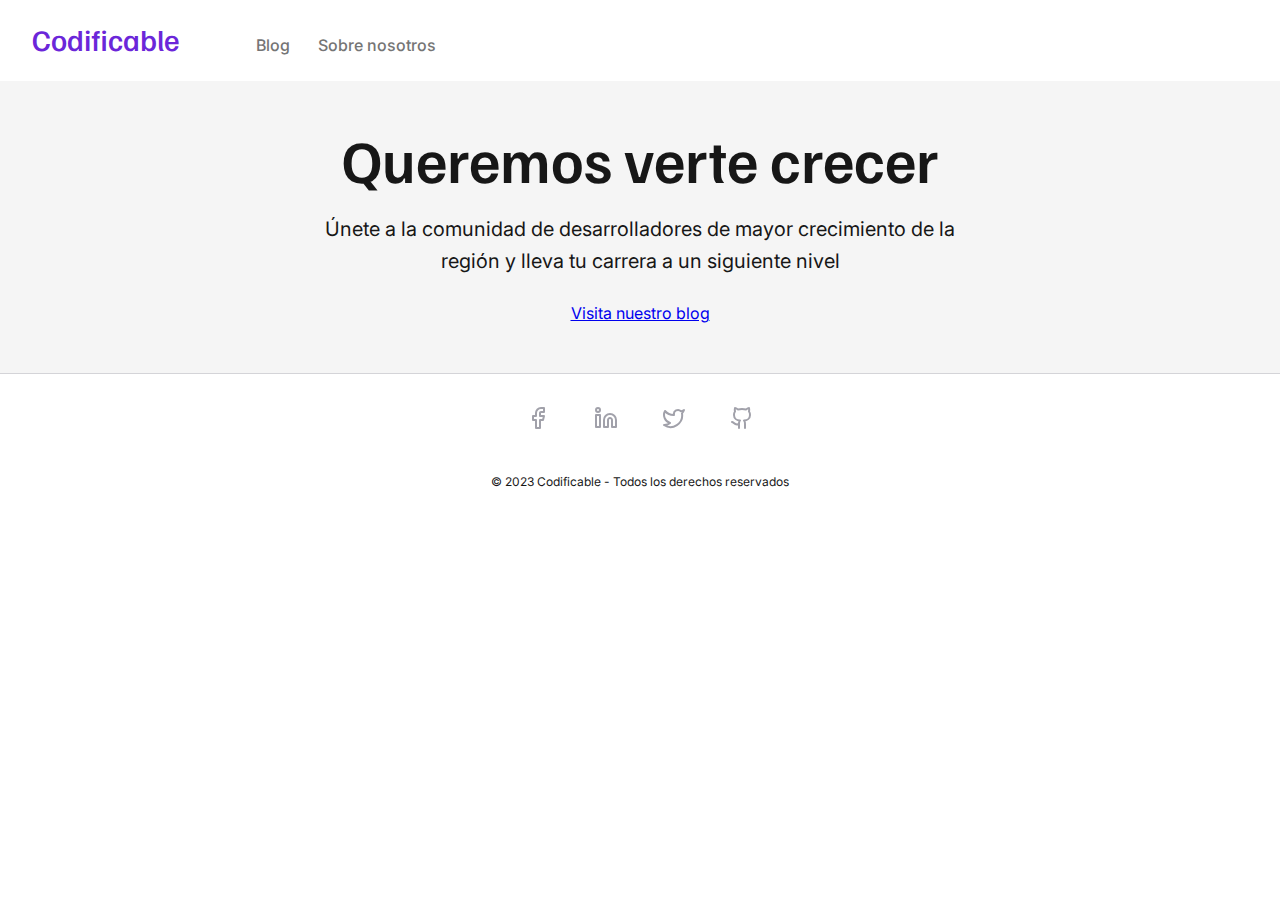
==== commit 354c11ad: "feat: task submited" ====
--- a/index.html
+++ b/index.html
@@ -4,7 +4,7 @@
     <meta charset="UTF-8" />
     <meta name="viewport" content="width=device-width, initial-scale=1.0" />
     <title>Codificable</title>
-    <link rel="stylesheet" href="style.css" />
+    <link rel="stylesheet" href="./styles/index.css" />
     <link rel="preconnect" href="https://fonts.googleapis.com" />
     <link rel="preconnect" href="https://fonts.gstatic.com" crossorigin />
     <link
--- a/styles/index.css
+++ b/styles/index.css
@@ -0,0 +1,33 @@
+/* 1. Settings */
+@import url(01-settings/color.css);
+@import url(01-settings/typography.css);
+@import url(01-settings/spacing.css);
+@import url(01-settings/width.css);
+@import url(01-settings/border.css);
+
+/* 3. Generic */
+@import url(03-generic/reset.css);
+
+/* 4. Elements */
+@import url(04-elements/elements.css);
+
+/* 5. Objects */
+@import url(05-objects/objects.css);
+
+/* 6. Components */
+@import url(06-components/header.css);
+@import url(06-components/article-metadata.css);
+@import url(06-components/article-section.css);
+@import url(06-components/article-summary.css);
+@import url(06-components/articles-section.css);
+@import url(06-components/author.css);
+@import url(06-components/category-tag.css);
+@import url(06-components/content.css);
+@import url(06-components/footer.css);
+@import url(06-components/header.css);
+@import url(06-components/hero.css);
+@import url(06-components/navigation.css);
+@import url(06-components/social-links.css);
+
+/* 7. Utilities */
+@import url(07-utilities/utilities.css);
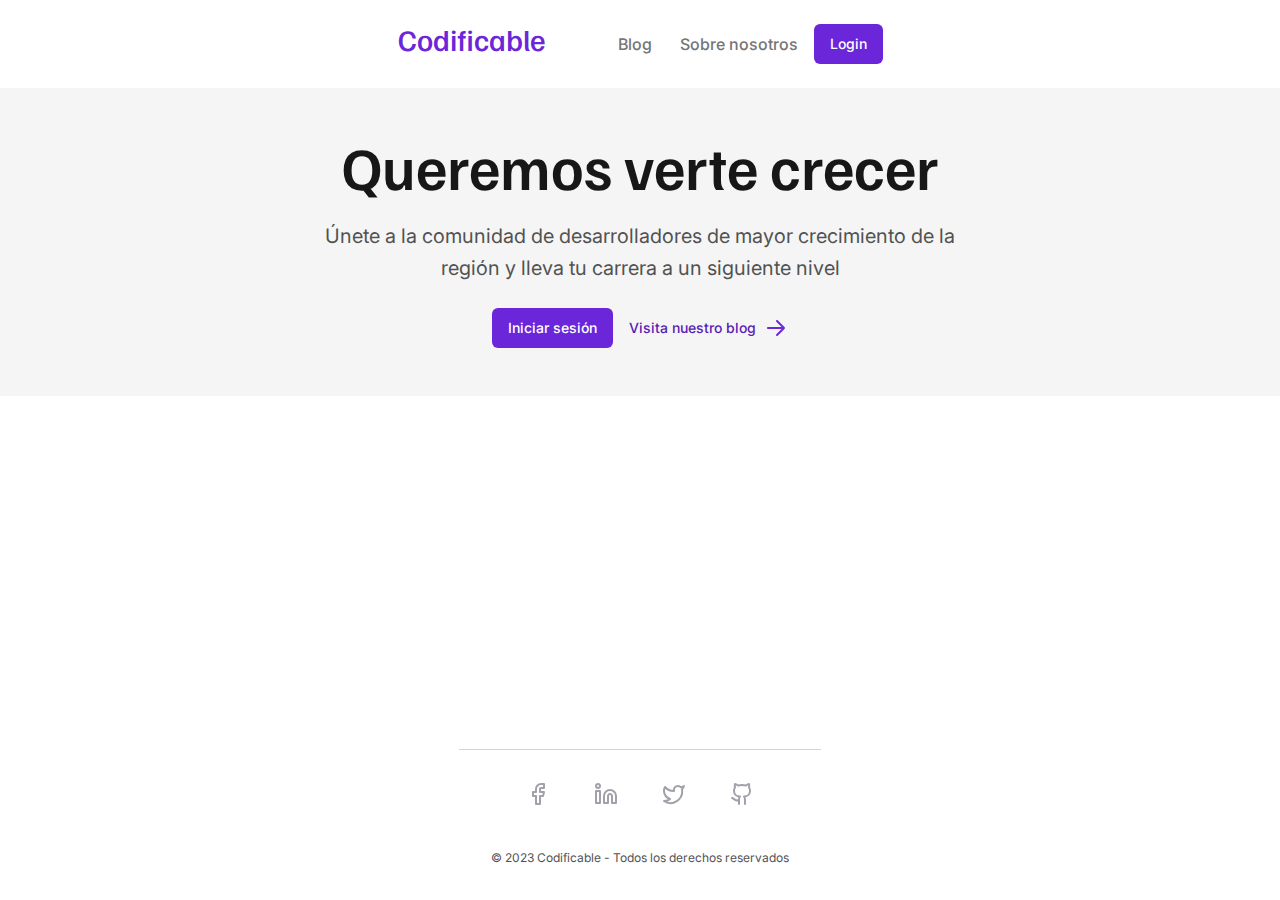
==== commit a7cd9b50: "updated to last class" ====
--- a/index.html
+++ b/index.html
@@ -4,22 +4,25 @@
     <meta charset="UTF-8" />
     <meta name="viewport" content="width=device-width, initial-scale=1.0" />
     <title>Codificable</title>
-    <link rel="stylesheet" href="./styles/index.css" />
-    <link rel="preconnect" href="https://fonts.googleapis.com" />
-    <link rel="preconnect" href="https://fonts.gstatic.com" crossorigin />
-    <link
-      href="https://fonts.googleapis.com/css2?family=Familjen+Grotesk:wght@400;500;600&family=Inter:wght@400;500;600;700&family=Source+Code+Pro:wght@400;500;600&display=swap"
-      rel="stylesheet"
-    />
+    <link rel="stylesheet" href="/styles/index.css" />
   </head>
-  <body>
-    <header class="header">
+  <body class="pancake-stack">
+    <header class="header container">
       <h1 class="header__logo"><a href="/index.html">Codificable</a></h1>
       <nav class="navigation">
         <ul>
           <li><a href="/blog/index.html">Blog</a></li>
           <li><a href="#">Sobre nosotros</a></li>
         </ul>
+        <button id="navigation__login-text" class="button-default">
+          Login
+        </button>
+        <button id="navigation__login-icon" class="button-icon button-outline">
+          <img
+            src="/assets/icons/menu.svg"
+            style="width: fit-content; height: 16px"
+          />
+        </button>
       </nav>
     </header>
 
@@ -32,7 +35,17 @@
               Únete a la comunidad de desarrolladores de mayor crecimiento de la
               región y lleva tu carrera a un siguiente nivel
             </p>
-            <a href="/blog/index.html">Visita nuestro blog</a>
+            <div class="hero__buttons">
+              <button class="button-default">Iniciar sesión</button>
+              <a class="link-branded" href="/blog/index.html" class="button"
+                >Visita nuestro blog
+                <img
+                  src="/assets/icons/right-arrow.svg"
+                  width="24"
+                  height="24"
+                  alt="Right arrow icon"
+              /></a>
+            </div>
           </div>
         </div>
       </section>
@@ -42,26 +55,42 @@
       <ul class="social-links">
         <li>
           <a href="#"
-            ><img src="/assets/icons/facebook.svg" alt="Facebook icon"
+            ><img
+              src="/assets/icons/facebook.svg"
+              width="24"
+              height="24"
+              alt="Facebook icon"
           /></a>
         </li>
         <li>
           <a href="#"
-            ><img src="/assets/icons/linkedin.svg" alt="LinkedIn icon"
+            ><img
+              src="/assets/icons/linkedin.svg"
+              width="24"
+              height="24"
+              alt="LinkedIn icon"
           /></a>
         </li>
         <li>
           <a href="#"
-            ><img src="/assets/icons/twitter.svg" alt="Twitter icon"
+            ><img
+              src="/assets/icons/twitter.svg"
+              width="24"
+              height="24"
+              alt="Twitter icon"
           /></a>
         </li>
         <li>
           <a href="#"
-            ><img src="/assets/icons/github.svg" alt="GitHub icon"
+            ><img
+              src="/assets/icons/github.svg"
+              width="24"
+              height="24"
+              alt="GitHub icon"
           /></a>
         </li>
       </ul>
-      <small class="footer__copy"
+      <small class="footer__text"
         >&copy; 2023 Codificable - Todos los derechos reservados</small
       >
     </footer>
--- a/styles/index.css
+++ b/styles/index.css
@@ -1,33 +1,39 @@
+@import url("https://fonts.googleapis.com/css2?family=Familjen+Grotesk:wght@500;600&family=Inter:wght@300;400;500;600;700&family=Source+Code+Pro:wght@400;500;600&display=swap");
+
 /* 1. Settings */
-@import url(01-settings/color.css);
-@import url(01-settings/typography.css);
-@import url(01-settings/spacing.css);
-@import url(01-settings/width.css);
-@import url(01-settings/border.css);
+@import url(1-settings/border.css);
+@import url(1-settings/breakpoints.css);
+@import url(1-settings/color.css);
+@import url(1-settings/spacing.css);
+@import url(1-settings/typography.css);
+@import url(1-settings/width.css);
 
-/* 3. Generic */
-@import url(03-generic/reset.css);
+/* 2. Generic */
+@import url(2-generic/reset.css);
 
-/* 4. Elements */
-@import url(04-elements/elements.css);
+/* 3. Elements */
+@import url(3-elements/elements.css);
 
-/* 5. Objects */
-@import url(05-objects/objects.css);
+/* 4. Objects */
+@import url(4-objects/objects.css);
 
-/* 6. Components */
-@import url(06-components/header.css);
-@import url(06-components/article-metadata.css);
-@import url(06-components/article-section.css);
-@import url(06-components/article-summary.css);
-@import url(06-components/articles-section.css);
-@import url(06-components/author.css);
-@import url(06-components/category-tag.css);
-@import url(06-components/content.css);
-@import url(06-components/footer.css);
-@import url(06-components/header.css);
-@import url(06-components/hero.css);
-@import url(06-components/navigation.css);
-@import url(06-components/social-links.css);
-
-/* 7. Utilities */
-@import url(07-utilities/utilities.css);
+/* 5. Components */
+@import url(5-components/header.css);
+@import url(5-components/navigation.css);
+@import url(5-components/footer.css);
+@import url(5-components/social-links.css);
+@import url(5-components/hero.css);
+@import url(5-components/articles-section.css);
+@import url(5-components/article-metadata.css);
+@import url(5-components/article-summary.css);
+@import url(5-components/author.css);
+@import url(5-components/article.css);
+@import url(5-components/content.css);
+@import url(5-components/button.css);
+@import url(5-components/link.css);
+@import url(5-components/input.css);
+@import url(5-components/text-area.css);
+@import url(5-components/radio.css);
+@import url(5-components/check-box.css);
+@import url(5-components/select.css);
+@import url(5-components/form-field.css);
